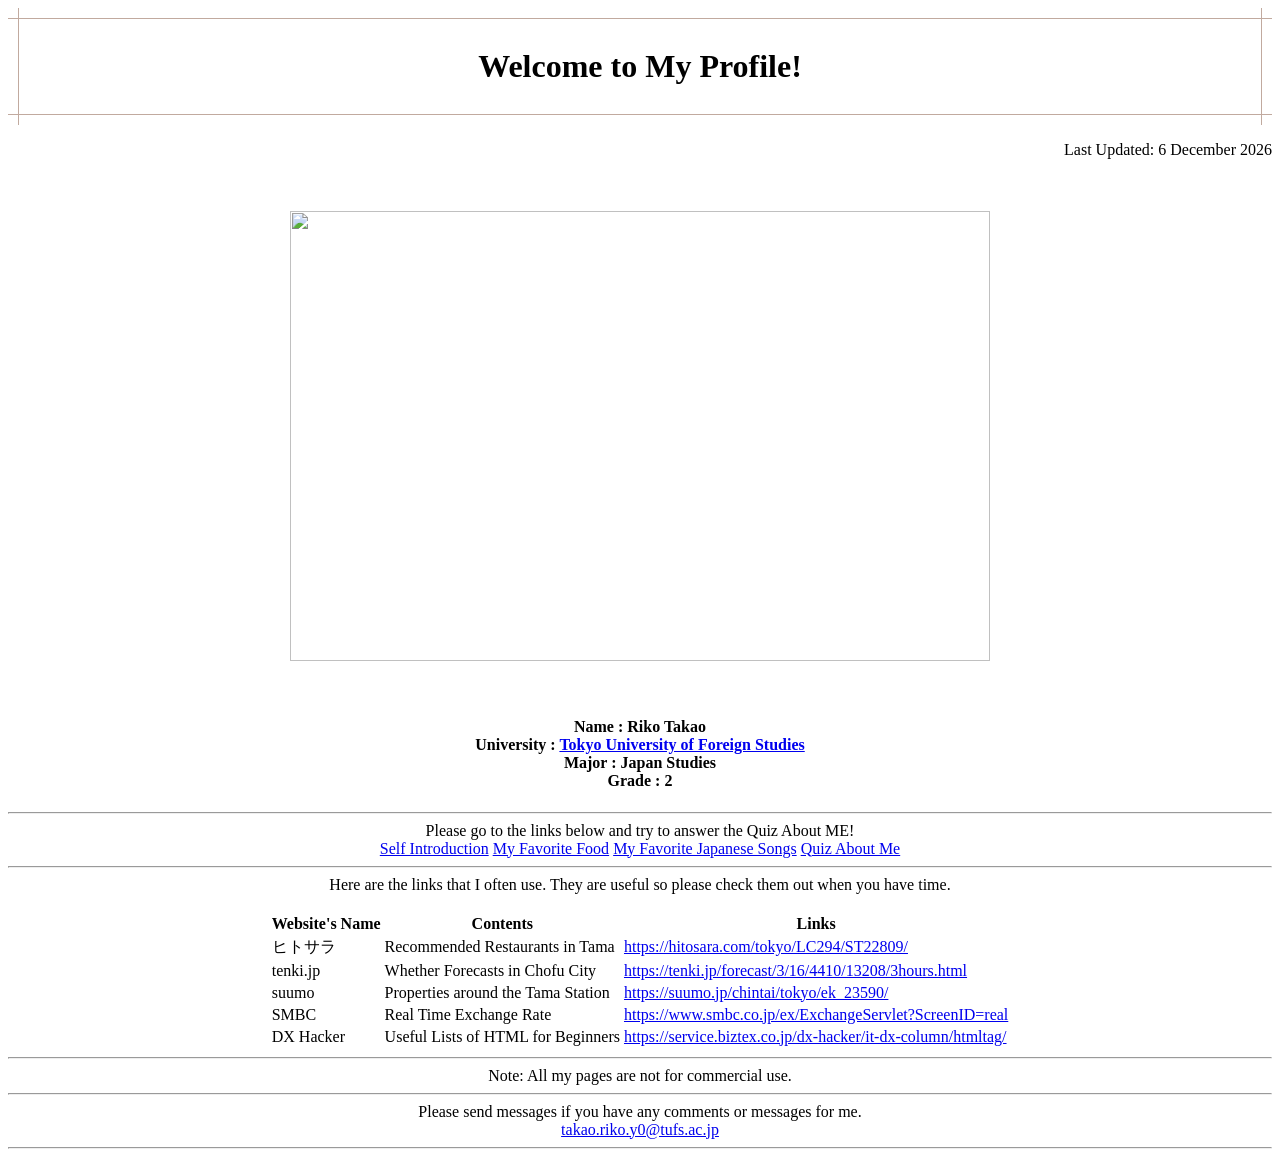
==== index.html @ 566cc7a6 "Create index.html" ====
<!DOCTYPE html>
<html lang="ja">
<head>
  <meta charset="utf-8">  
  <title>髙尾璃子ホームページ</title>
  <link rel="stylesheet" href="style.css" />
  <meta name="viewport" content="width=device-width, initial-scale=1">

  
</head>

<body>
<center>
  <div style="padding: 40px 45px ; background-size: 1px 1px; 
       background-position: 10px 0, 0 10px, right 10px top 0, left 0 bottom 10px; 
       background-repeat: repeat-y, repeat-x, repeat-y, repeat-x; 
       background-image: linear-gradient(#C1AA9F, #C1AA9F), linear-gradient(#C1AA9F, #C1AA9F), linear-gradient(#C1AA9F, #C1AA9F), linear-gradient(#C1AA9F, #C1AA9F); 
       color:#000000;">
    <font size="6"><b>Welcome to My Profile!</b></font>
  </div>
</center>

<p align="right">
  <script>
    const modifiedDate = new Date(document.lastModified);
    const options = { day: 'numeric', month: 'long', year: 'numeric' };
    const formattedDate = modifiedDate.toLocaleDateString('en-GB', options);
    document.write("Last Updated: " + formattedDate);
  </script>
</p>

<center>
  <img src="2025-04-23 151401.jpg" 
    style="padding: 16px 24px; margin: 20px auto; height: 450px; width: 700px;"><br/>

  <h4>
    Name : Riko Takao <br />
    University : <a href="https://www.tufs.ac.jp/">Tokyo University of Foreign Studies </a><br />
    Major : Japan Studies <br />
    Grade : 2 <br/>
  </h4>
</center>

<hr />
<center>
Please go to the links below and try to answer the Quiz About ME!<br/>

<div class="main-buttons">
  <a href="self introduction.htm" class="button"><span>Self Introduction</span></a>
  <a href="favorite food.htm" class="button"><span>My Favorite Food</span></a>
  <a href="favorite songs.htm" class="button"><span>My Favorite Japanese Songs</span></a>
  <a href="quiz.htm" class="button"><span>Quiz About Me</span></a>
</div>

<hr />

Here are the links that I often use. They are useful so please check them out when you have time.<br /><br />

<table>
  <tr>
    <th>Website's Name</th>
    <th>Contents</th>
    <th>Links</th>
  </tr>
  <tr>
    <td class="icon restaurant">ヒトサラ</td>
    <td>Recommended Restaurants in Tama</td>
    <td><a href="https://hitosara.com/tokyo/LC294/ST22809/">https://hitosara.com/tokyo/LC294/ST22809/</a></td>
  </tr>
  <tr>
    <td class="icon whether">tenki.jp</td>
    <td>Whether Forecasts in Chofu City</td>
    <td><a href="https://tenki.jp/forecast/3/16/4410/13208/3hours.html">https://tenki.jp/forecast/3/16/4410/13208/3hours.html</a></td>
  </tr>
  <tr>
    <td class="icon properties">suumo</td>
    <td>Properties around the Tama Station</td>
    <td><a href="https://suumo.jp/chintai/tokyo/ek_23590/">https://suumo.jp/chintai/tokyo/ek_23590/</a></td>
  </tr>
  <tr>
    <td class="icon rate">SMBC</td>
    <td>Real Time Exchange Rate</td>
    <td><a href="https://www.smbc.co.jp/ex/ExchangeServlet?ScreenID=real">https://www.smbc.co.jp/ex/ExchangeServlet?ScreenID=real</a></td>
  </tr>
  <tr>
    <td class="icon html">DX Hacker</td>
    <td>Useful Lists of HTML for Beginners</td>
    <td><a href="https://service.biztex.co.jp/dx-hacker/it-dx-column/htmltag/">https://service.biztex.co.jp/dx-hacker/it-dx-column/htmltag/</a></td>
  </tr>
</table>

<hr />

Note: All my pages are not for commercial use.

<hr />
Please send messages if you have any comments or messages for me.<br/>
<a href="mailto:takao.riko.y0@tufs.ac.jp">takao.riko.y0@tufs.ac.jp</a>
<hr />
</center>
</body>
</html>
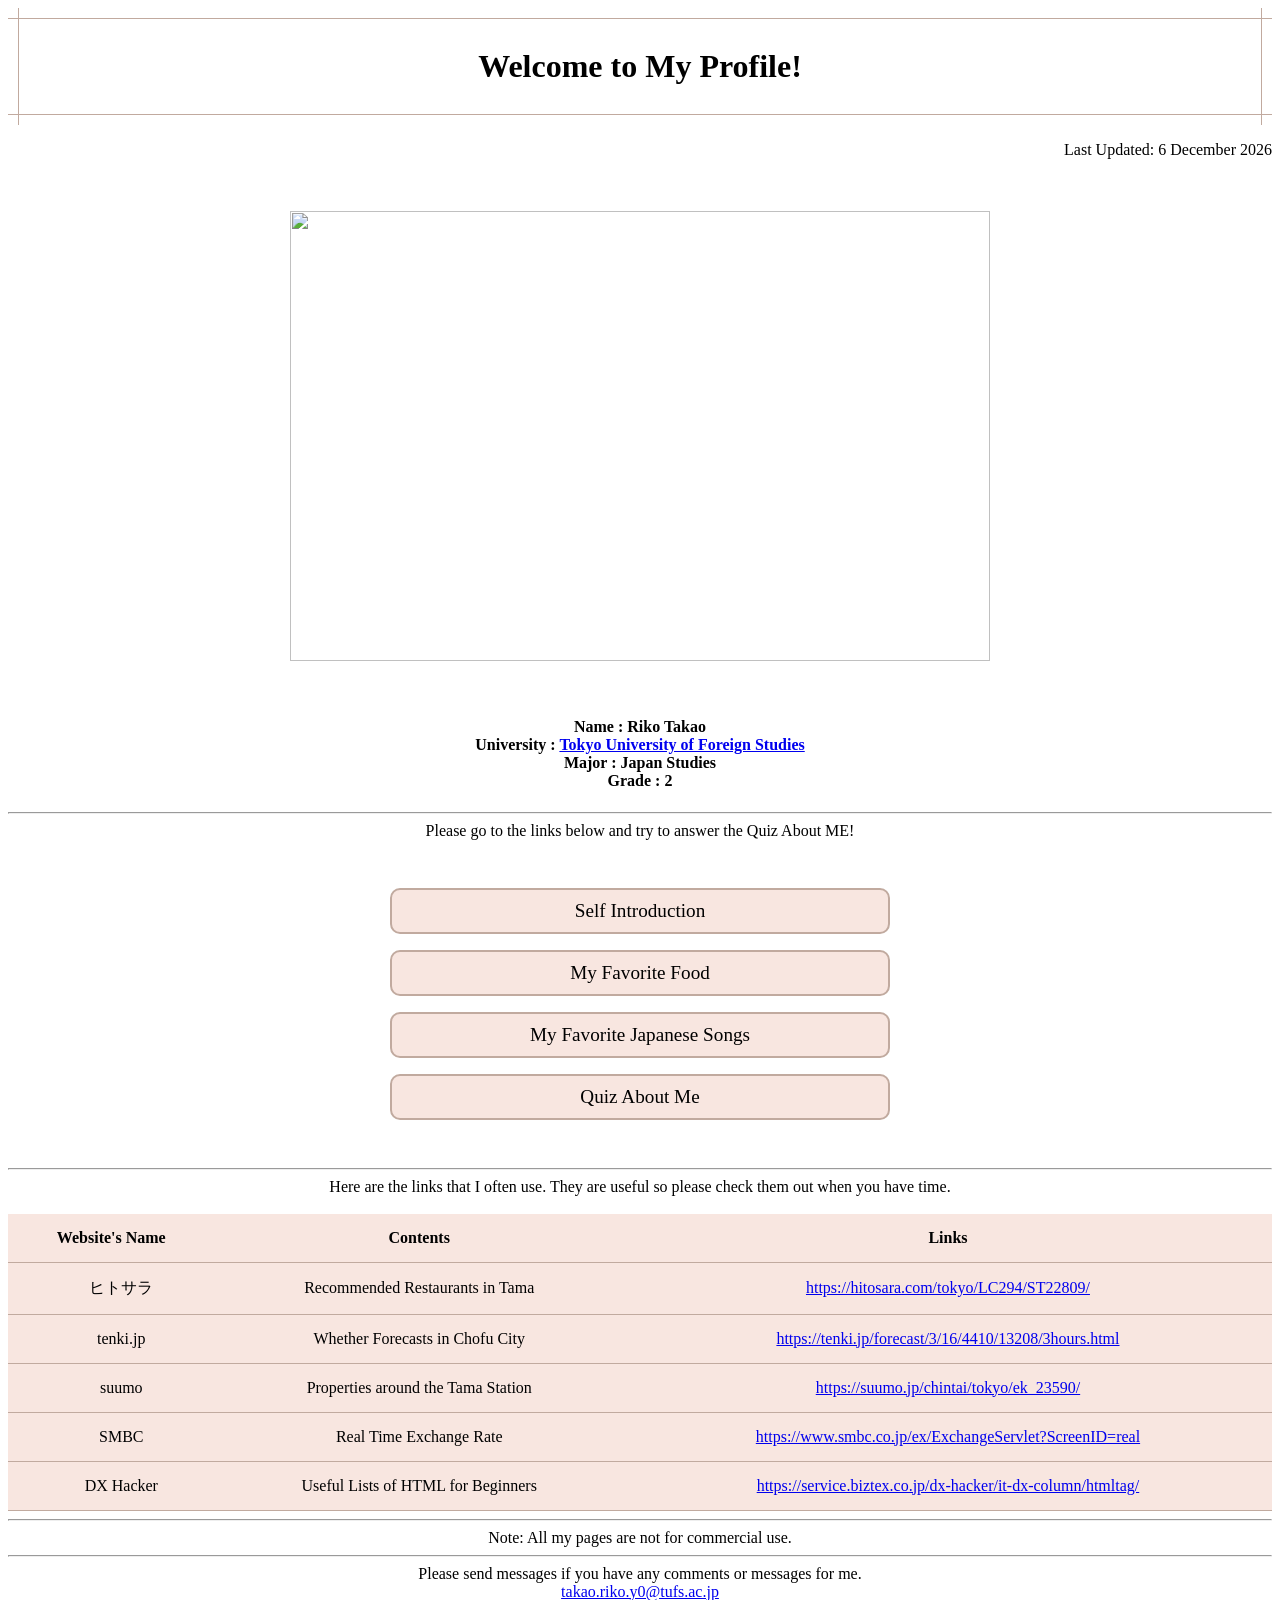
==== commit 4a03c679: "Update and rename index.htm to index.html" ====
--- a/index.html
+++ b/index.html
@@ -46,10 +46,10 @@
 Please go to the links below and try to answer the Quiz About ME!<br/>
 
 <div class="main-buttons">
-  <a href="self introduction.htm" class="button"><span>Self Introduction</span></a>
-  <a href="favorite food.htm" class="button"><span>My Favorite Food</span></a>
-  <a href="favorite songs.htm" class="button"><span>My Favorite Japanese Songs</span></a>
-  <a href="quiz.htm" class="button"><span>Quiz About Me</span></a>
+  <a href="self-introduction.html" class="button"><span>Self Introduction</span></a>
+  <a href="favorite-food.html" class="button"><span>My Favorite Food</span></a>
+  <a href="favorite-songs.html" class="button"><span>My Favorite Japanese Songs</span></a>
+  <a href="quiz.html" class="button"><span>Quiz About Me</span></a>
 </div>
 
 <hr />
--- a/style.css
+++ b/style.css
@@ -0,0 +1,239 @@
+﻿
+.main-buttons {
+   display: block;
+   margin: 1.0rem auto;
+   padding: 1rem 2rem; 
+   font-size: 1.2rem;
+   border-radius: 10px;
+   width: 90%;
+   max-width: 500px;
+
+}
+
+.main-buttons a.button {
+  display: block;
+  position: relative;
+  margin: 1.0rem auto;
+  padding: 10px 20px;
+  text-decoration: none;
+  font-weight: 500;
+  color: black;
+  background-color: #F8E6E0; 
+  border: 2px solid #C1AA9F; 
+  border-radius: 10px;
+  overflow: hidden;
+  transition: all 0.3s ease-in-out;
+}
+
+.main-buttons a.button span {
+  position: relative;
+  z-index: 3;
+  color: black;
+  text-shadow: none;
+  transition: all 0.3s ease;
+}
+
+.main-buttons a.button:after {
+  content: "";
+  position: absolute;
+  top: 0;
+  left: 0;
+  height: 100%;
+  width: 0;
+  background: #FFC0CB;
+  z-index: 1;
+  transition: all 0.4s ease;
+  border-radius: 10px;
+}
+
+.main-buttons a.button:hover:after {
+  width: 100%;
+}
+
+.main-buttons a.button:hover span {
+  color: black; 
+  text-shadow: none;
+}
+
+.table-container {
+  position: relative;
+  margin: 0 auto;
+  max-width: 100%;
+  overflow-x: auto;  
+}
+
+table {
+  width: 100%;      
+  min-width: 600px; 
+  border-collapse: collapse;
+  border-spacing: 0;
+  background-color: #F8E6E0;
+}
+
+table tr{
+  border-bottom: solid 1px #C1AA9F;
+  cursor: pointer;
+}
+
+table tr:hover{
+  background-color:  #FFC0CB;
+}
+
+table th, table td {
+  text-align: center;
+  padding: 15px 10px;
+  white-space: nowrap;  /
+}
+
+table td.icon{
+  position: relative;
+  background-size: 35px;
+  background-position: left 5px center;
+  background-repeat: no-repeat;
+  padding-left: 30px;
+  max-width: 80%;
+}
+
+table td.icon.restaurant{
+  background-image: url(https://blogger.googleusercontent.com/img/b/R29vZ2xl/AVvXsEglkhJhAEEFD7lSbiMrysg6PJgyq5zSOcAJTybZIdJRO8Oyfppk9tA0086z1fqi60m4y8NRRY7B7yBMumXTWzav-v96DAJpQOCgjAhk8cqy8BL3Os3fAsgwIDt1CCzB3y1QNPSM5JMpZCT1/s1600/building_food_family_restaurant.png)
+}
+
+table td.icon.whether{
+  background-image: url(https://blogger.googleusercontent.com/img/b/R29vZ2xl/AVvXsEjtFq3c4REV1FsM-hXO_v72jW3-8DWm8amy8DcK2vgAKvCkoUO5NPqvyC8Wnz6fpJvCpscQIC1sSCWwwZ87wQyw6iiYt0EYE0ad4Bvhsh9IRPSE90oEw8UvLhgNs-SL0uSzjMv9i63Nt_l3/s800/job_otenki_oneesan.png)
+}
+
+table td.icon.properties{
+  background-image: url(https://blogger.googleusercontent.com/img/b/R29vZ2xl/AVvXsEhSS7oVSFeAUeFNcfsgQ5Kb_POz6IM2PocD0OaY_f_VZOuiUjBNBsnsb29L_jHriGcvsvkWUL8cMzWsZhb9ylkSiG2eNGhkG1JVREdCUv8-pXKslcDfcNFL60MbFxKc2nl5mWvAyP97XW0/s800/house_1f.png)
+}
+
+table td.icon.rate{
+  background-image: url(https://blogger.googleusercontent.com/img/b/R29vZ2xl/AVvXsEiFLhdsqz5nqUA_R8SDUvc8NGBexFmP39-8NuLqDB2M7J6a9ZeSnANm5Bq1Il7ZqdrQj2ToXJILx8GhKKmDdxO69Q4PkVAE0znskN-rfbJHhbLoIxxNPmB1KMBrtrsyevWHKSpwNssshrqmhbCEZ6oGghvptQCnvCzqXE71-h6Roc9_AMSaEPDYJnuHMrUQ/s1054/money_kawase_kainyu.png)
+}
+
+table td.icon.html{
+  background-image: url(https://blogger.googleusercontent.com/img/b/R29vZ2xl/AVvXsEjtvoVlGk_EhVUs-_-OpfhwsZfY1hKEQZEYOiOBffH52ijMU5Yjh1Xa40woiy_bPF8EPB3HWhwRzTR6R1OrbjDMXyLrmr8knDUgajd7y2r2JzYjeMoOLmWk2AuDloDEEX9rasicthjmoYMY/s800/computer_programming_woman.png)
+}
+form label {
+  position: relative;
+  display: block;          
+  margin-bottom: 8px;
+  cursor: pointer;
+  font-size: 16px;
+}
+
+.quiz-container form {
+    display: flex;
+    flex-direction: column;
+    align-items: flex-start;
+    margin-bottom: 20px;
+  }
+
+  .quiz-container label {
+    display: flex;
+    align-items: center;
+    gap: 8px;
+    margin-bottom: 8px;
+    margin-left: 38%;
+  }
+
+.quiz-container {
+      background-color: rgba(255, 240, 245, 0.8); 
+      border-radius: 15px;
+      padding: 20px 30px;
+      margin: 30px auto;
+      width: 60%;
+      box-shadow: 0 0 8px rgba(0, 0, 0, 0.1);
+    }
+
+.quiz-container h1 {
+      font-size: 20px;
+      margin-bottom: 15px;
+    }
+
+.answer {
+  display: none;
+  margin-top: 5px;
+  font-weight: bold;
+}
+.correct {
+  color: red;
+}
+.incorrect {
+  color: blue;
+}
+
+.eat-img {
+  position: absolute ;
+  bottom: 3px;
+  left: 70%;
+  right: 0;
+  width: 100px; 
+  margin: 10px
+}
+
+.profile {
+  background: #FFF;
+  width: 300px;
+  padding: 2rem;
+  border: 1px solid #1a1a1a;
+}
+
+.profile__img {
+  display: block;
+  width: 100px;
+  height: 100px;
+  border-radius:50%;
+  margin: 0 auto;
+}
+
+.profile__name {
+  text-align:center;
+  font-weight:bold;
+  font-size:1.2rem;
+  margin: 1rem auto 1rem;
+  letter-spacing:.1rem;
+}
+
+.profile__desc {
+  line-height:1.6rem;
+}
+
+.food-table {
+  width: 90%;
+  margin: 0 auto 40px auto;
+  border-collapse: collapse;
+}
+
+.food-table .row {
+  display: flex;
+  align-items: center;
+  justify-content: center;
+  margin: 40px 0;
+}
+
+.food-table .row:nth-child(odd) td:first-child {
+  order: 1;
+}
+
+.food-table .row:nth-child(odd) td:last-child {
+  order: 2;
+}
+.food-table .reverse {
+  flex-direction: row-reverse;
+}
+
+
+.food-table .row:nth-child(even) td:first-child {
+  order: 2;
+}
+
+.food-table .row:nth-child(even) td:last-child {
+  order: 1;
+}
+
+.food-table td {
+  width: 50%;
+  padding: 20px;
+  text-align: center;
+}
+
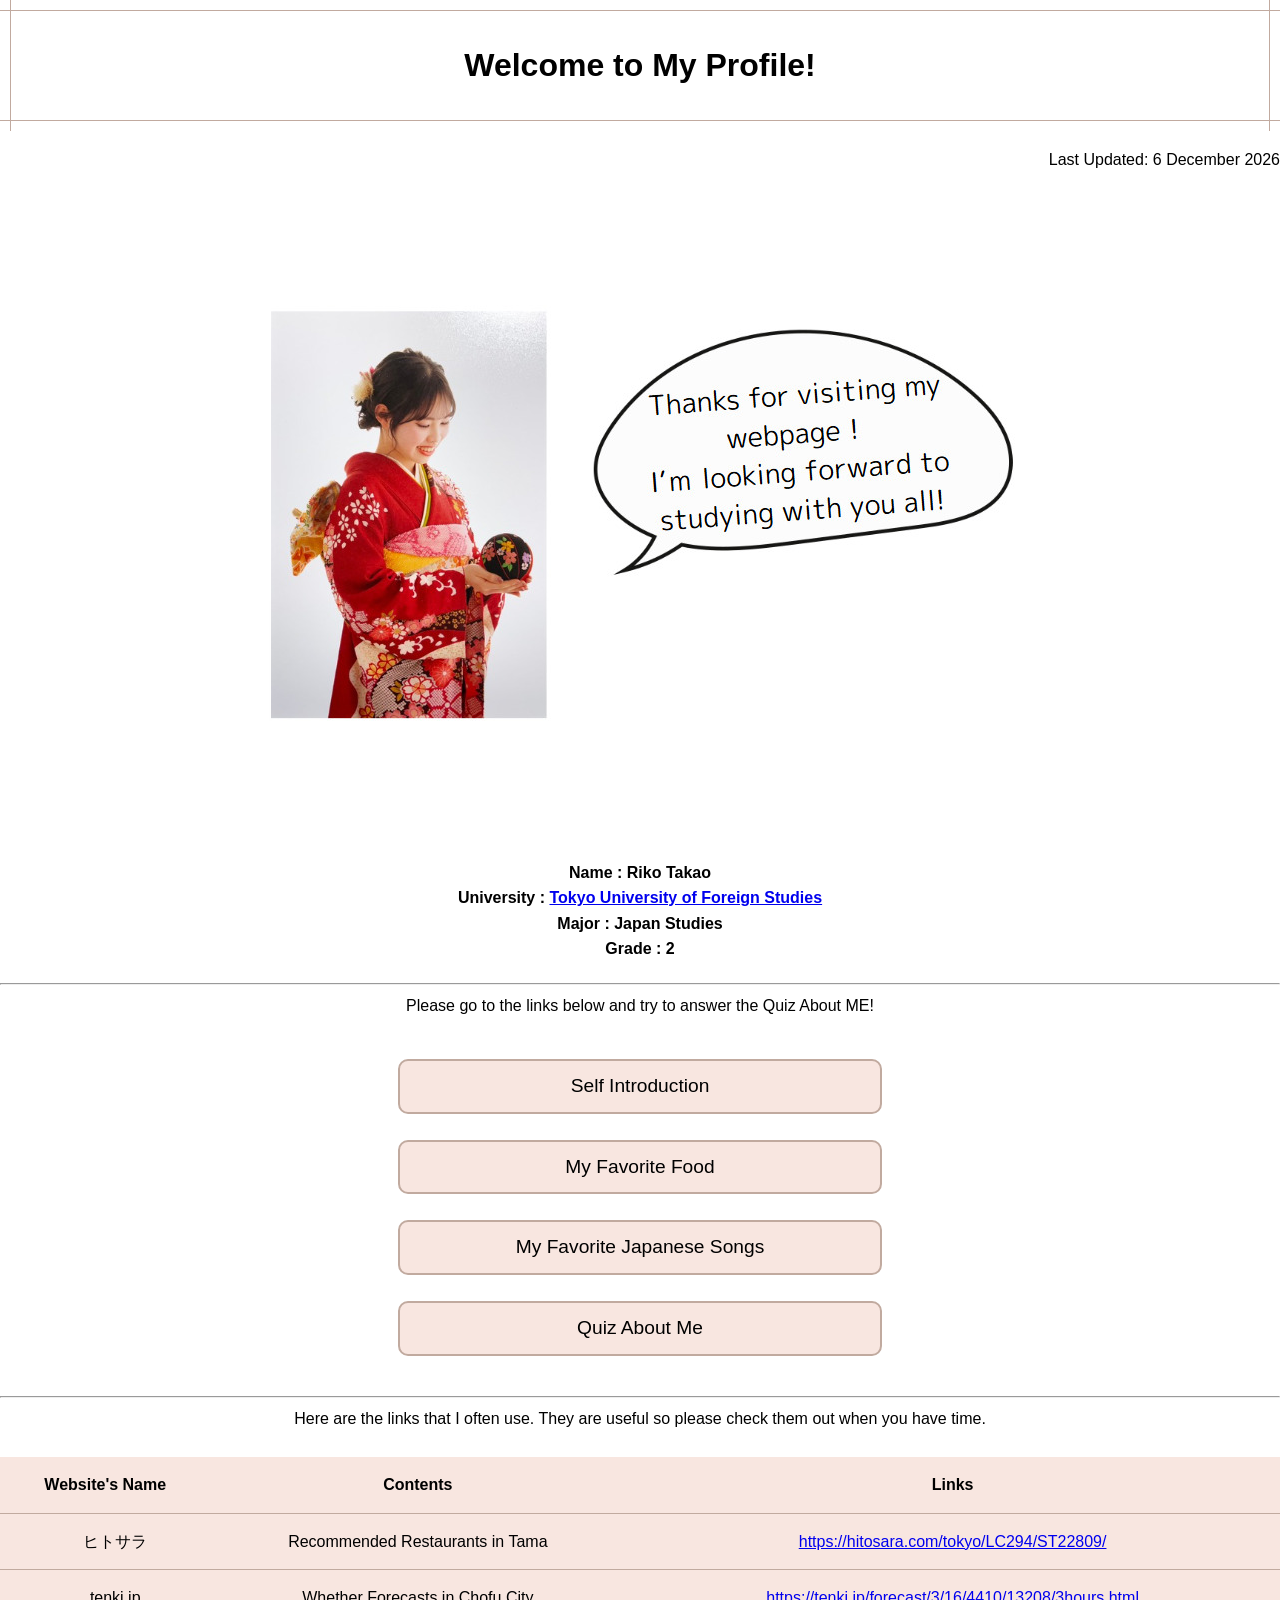
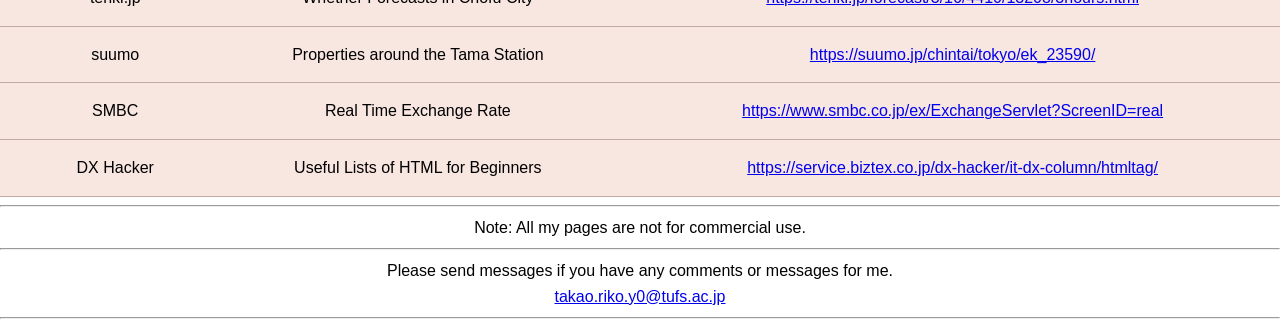
==== commit a96cb974: "Update index.html" ====
--- a/index.html
+++ b/index.html
@@ -30,8 +30,7 @@
 </p>
 
 <center>
-  <img src="2025-04-23 151401.jpg" 
-    style="padding: 16px 24px; margin: 20px auto; height: 450px; width: 700px;"><br/>
+  <img src="2025-04-23 151401.jpg" class="responsive-img"><br/>
 
   <h4>
     Name : Riko Takao <br />
--- a/style.css
+++ b/style.css
@@ -1,19 +1,36 @@
-﻿
+body {
+  margin: 0;
+  padding: 0;
+  font-family: sans-serif;
+  line-height: 1.6;
+  background-color: #fff;
+  color: #000;
+}
+
+.responsive-img {
+  max-width: 100%;
+  height: auto;
+  padding: 16px 24px;
+  margin: 20px auto;
+  display: block;
+}
+
 .main-buttons {
-   display: block;
-   margin: 1.0rem auto;
-   padding: 1rem 2rem; 
-   font-size: 1.2rem;
-   border-radius: 10px;
-   width: 90%;
-   max-width: 500px;
-
+  display: flex;
+  flex-wrap: wrap;
+  justify-content: center;
+  gap: 10px;
+  margin: 1.0rem auto;
+  padding: 1rem 2rem; 
+  font-size: 1.2rem;
+  max-width: 500px;
+  width: 90%;
 }
 
 .main-buttons a.button {
   display: block;
   position: relative;
-  margin: 1.0rem auto;
+  margin: 0.5rem;
   padding: 10px 20px;
   text-decoration: none;
   font-weight: 500;
@@ -23,6 +40,8 @@
   border-radius: 10px;
   overflow: hidden;
   transition: all 0.3s ease-in-out;
+  flex: 1 1 40%;
+  text-align: center;
 }
 
 .main-buttons a.button span {
@@ -82,7 +101,7 @@
 table th, table td {
   text-align: center;
   padding: 15px 10px;
-  white-space: nowrap;  /
+  white-space: nowrap;
 }
 
 table td.icon{
@@ -113,6 +132,38 @@
 table td.icon.html{
   background-image: url(https://blogger.googleusercontent.com/img/b/R29vZ2xl/AVvXsEjtvoVlGk_EhVUs-_-OpfhwsZfY1hKEQZEYOiOBffH52ijMU5Yjh1Xa40woiy_bPF8EPB3HWhwRzTR6R1OrbjDMXyLrmr8knDUgajd7y2r2JzYjeMoOLmWk2AuDloDEEX9rasicthjmoYMY/s800/computer_programming_woman.png)
 }
+
+/* ========== Responsive Media Queries ========== */
+@media screen and (max-width: 600px) {
+  .main-buttons {
+    flex-direction: column;
+    padding: 1rem;
+  }
+
+  .main-buttons a.button {
+    flex: 1 1 100%;
+  }
+
+  table {
+    min-width: unset;
+    font-size: 14px;
+  }
+
+  .quiz-container {
+    width: 90%;
+    padding: 1rem;
+  }
+
+  .profile {
+    width: 90%;
+  }
+
+  iframe {
+    width: 100% !important;
+    height: auto !important;
+  }
+}
+
 form label {
   position: relative;
   display: block;          
@@ -126,15 +177,15 @@
     flex-direction: column;
     align-items: flex-start;
     margin-bottom: 20px;
-  }
-
-  .quiz-container label {
+}
+
+.quiz-container label {
     display: flex;
     align-items: center;
     gap: 8px;
     margin-bottom: 8px;
     margin-left: 38%;
-  }
+}
 
 .quiz-container {
       background-color: rgba(255, 240, 245, 0.8); 
@@ -143,12 +194,12 @@
       margin: 30px auto;
       width: 60%;
       box-shadow: 0 0 8px rgba(0, 0, 0, 0.1);
-    }
+}
 
 .quiz-container h1 {
       font-size: 20px;
       margin-bottom: 15px;
-    }
+}
 
 .answer {
   display: none;
@@ -206,34 +257,40 @@
 
 .food-table .row {
   display: flex;
+  flex-wrap: wrap;
   align-items: center;
   justify-content: center;
   margin: 40px 0;
 }
 
-.food-table .row:nth-child(odd) td:first-child {
-  order: 1;
-}
-
-.food-table .row:nth-child(odd) td:last-child {
-  order: 2;
-}
-.food-table .reverse {
-  flex-direction: row-reverse;
-}
-
-
-.food-table .row:nth-child(even) td:first-child {
-  order: 2;
-}
-
-.food-table .row:nth-child(even) td:last-child {
-  order: 1;
-}
-
 .food-table td {
-  width: 50%;
+  width: 100%;
   padding: 20px;
   text-align: center;
 }
 
+@media screen and (min-width: 601px) {
+  .food-table .row {
+    flex-wrap: nowrap;
+  }
+
+  .food-table td {
+    width: 50%;
+  }
+
+  .food-table .row:nth-child(odd) td:first-child {
+    order: 1;
+  }
+
+  .food-table .row:nth-child(odd) td:last-child {
+    order: 2;
+  }
+
+  .food-table .row:nth-child(even) td:first-child {
+    order: 2;
+  }
+
+  .food-table .row:nth-child(even) td:last-child {
+    order: 1;
+  }
+}
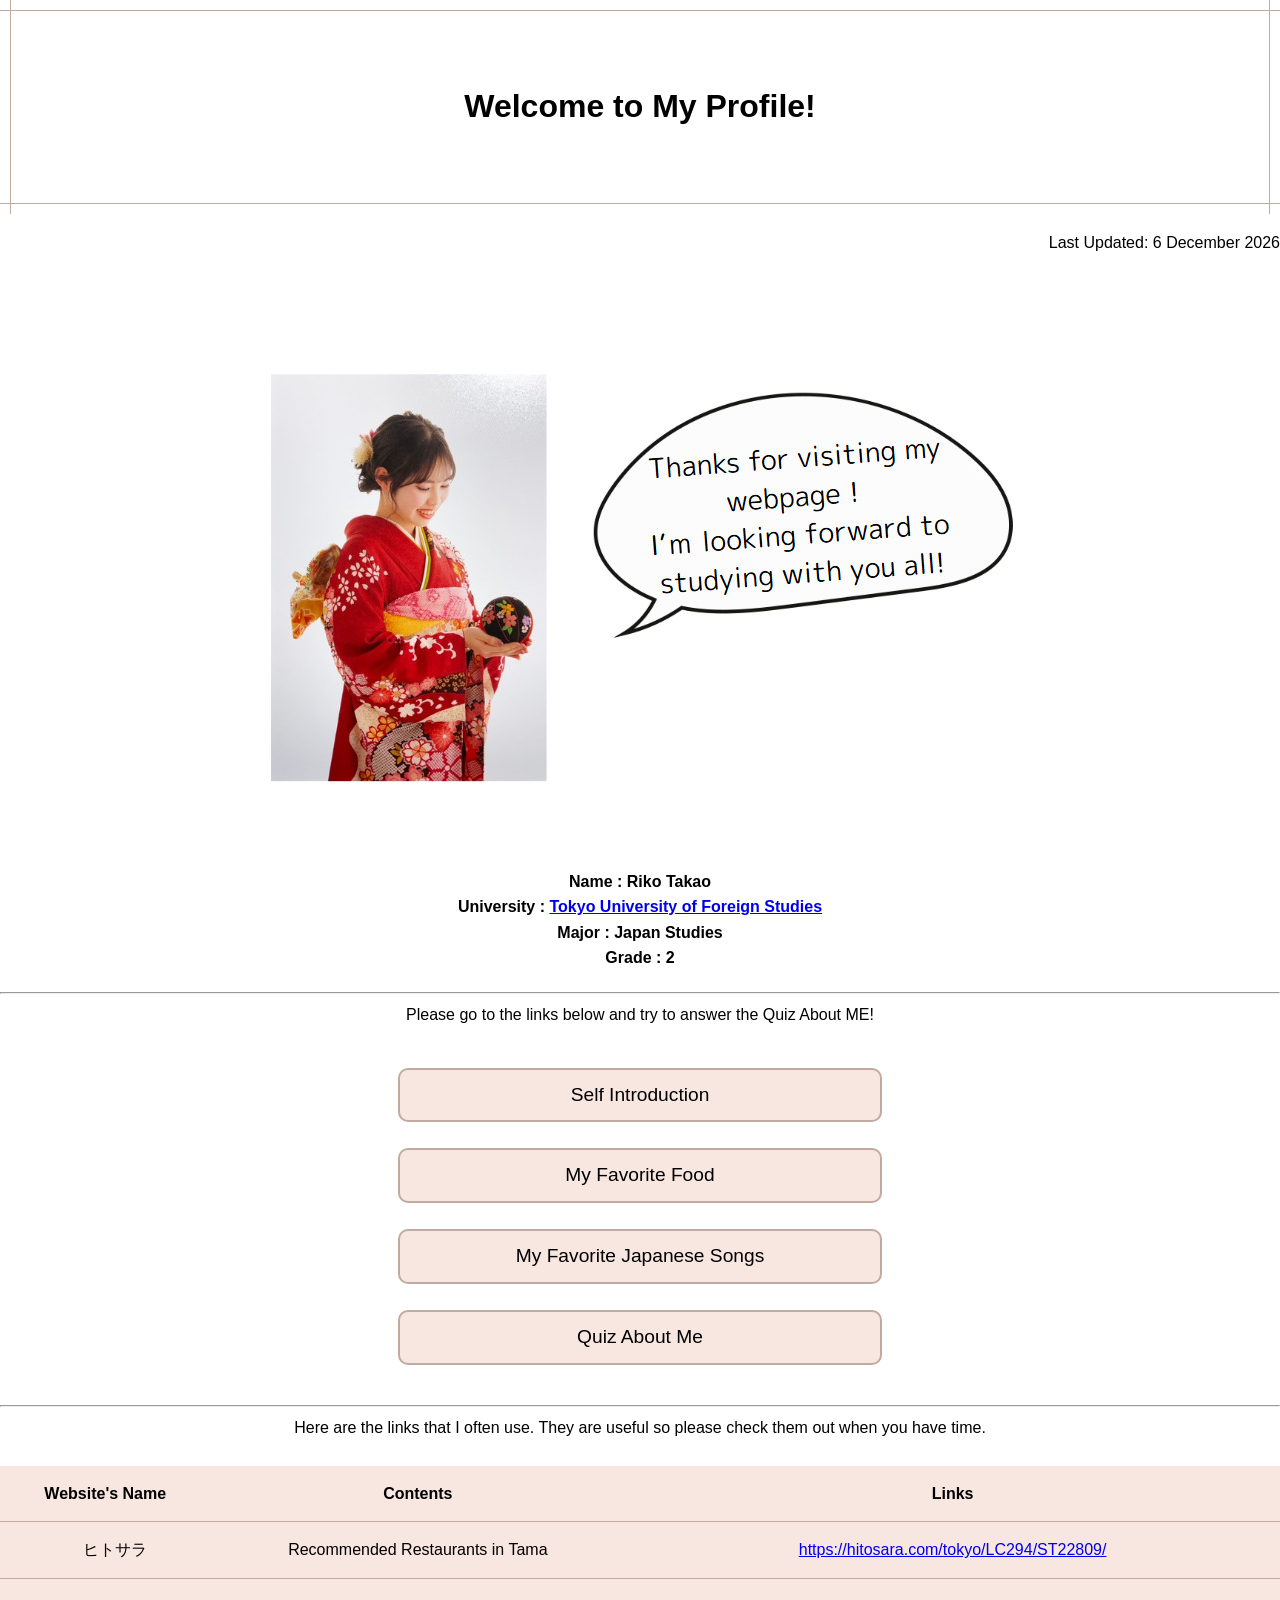
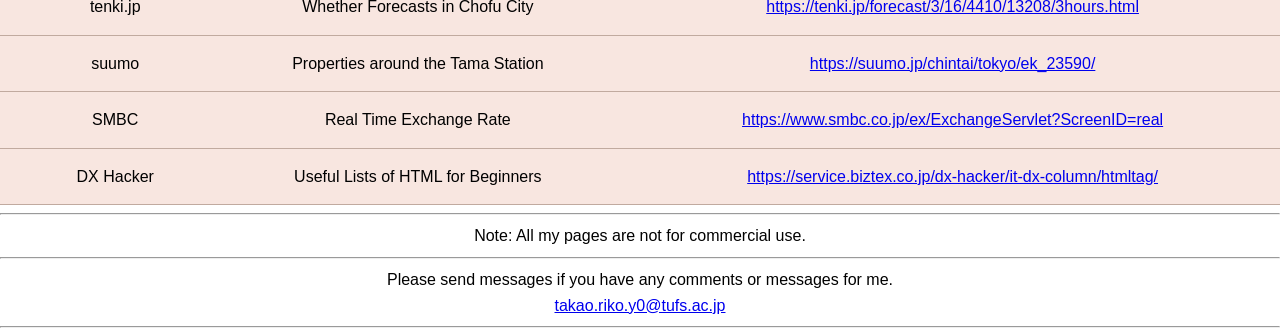
==== commit ffbb0976: "Update index.html" ====
--- a/index.html
+++ b/index.html
@@ -16,7 +16,8 @@
        background-repeat: repeat-y, repeat-x, repeat-y, repeat-x; 
        background-image: linear-gradient(#C1AA9F, #C1AA9F), linear-gradient(#C1AA9F, #C1AA9F), linear-gradient(#C1AA9F, #C1AA9F), linear-gradient(#C1AA9F, #C1AA9F); 
        color:#000000;">
-    <font size="6"><b>Welcome to My Profile!</b></font>
+    <h1 class="page-title">Welcome to My Profile!</h1>
+
   </div>
 </center>
 
--- a/style.css
+++ b/style.css
@@ -6,15 +6,13 @@
   background-color: #fff;
   color: #000;
 }
-
-.responsive-img {
-  max-width: 100%;
-  height: auto;
-  padding: 16px 24px;
-  margin: 20px auto;
-  display: block;
-}
-
+.page-title {
+  font-size: 2rem;
+  text-align: center;
+  padding: 20px;
+  font-weight: bold;
+  color: #000;
+}
 .main-buttons {
   display: flex;
   flex-wrap: wrap;
@@ -135,11 +133,21 @@
 
 /* ========== Responsive Media Queries ========== */
 @media screen and (max-width: 600px) {
+  .page-title {
+    font-size: 1.5rem;
+    padding: 16px;
+  }
   .main-buttons {
     flex-direction: column;
     padding: 1rem;
   }
-
+  .responsive-img {
+  max-width: 100%;
+  height: auto;
+  padding: 16px 24px;
+  margin: 20px auto;
+  display: block;
+}
   .main-buttons a.button {
     flex: 1 1 100%;
   }
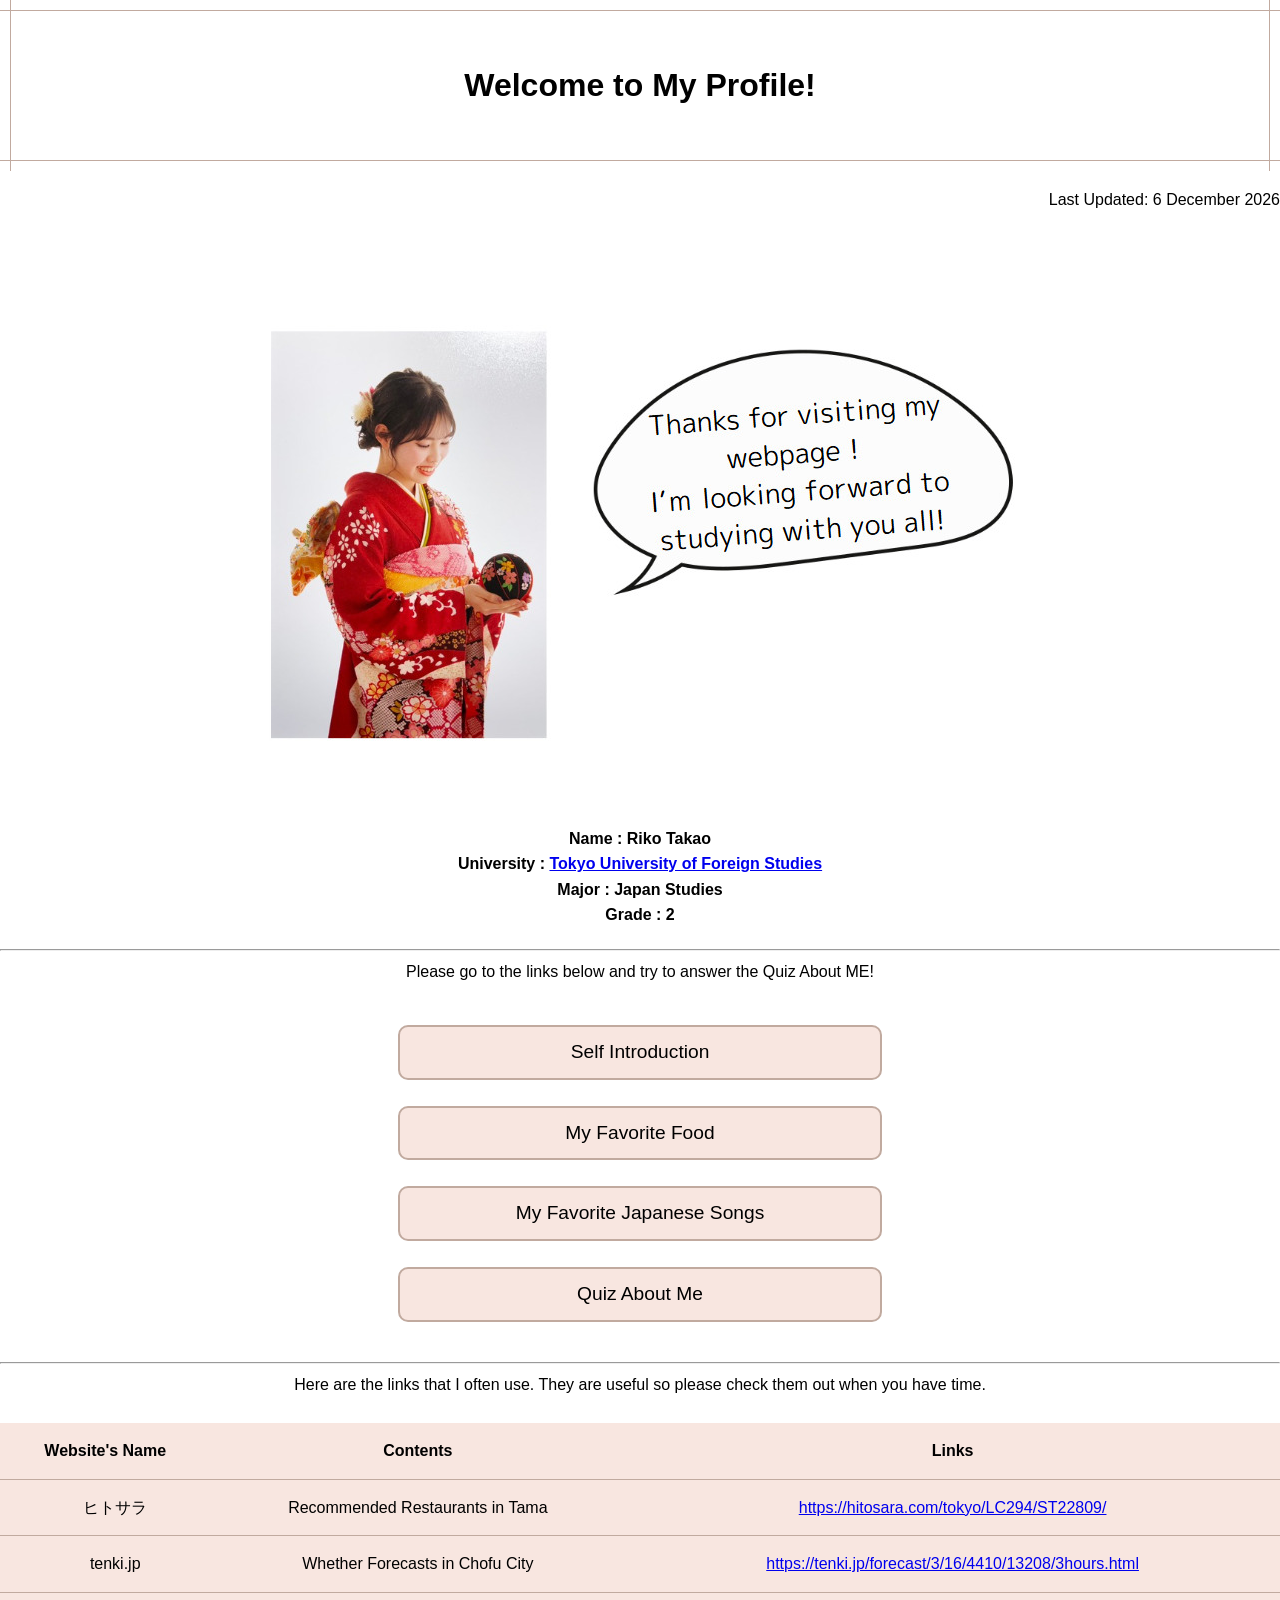
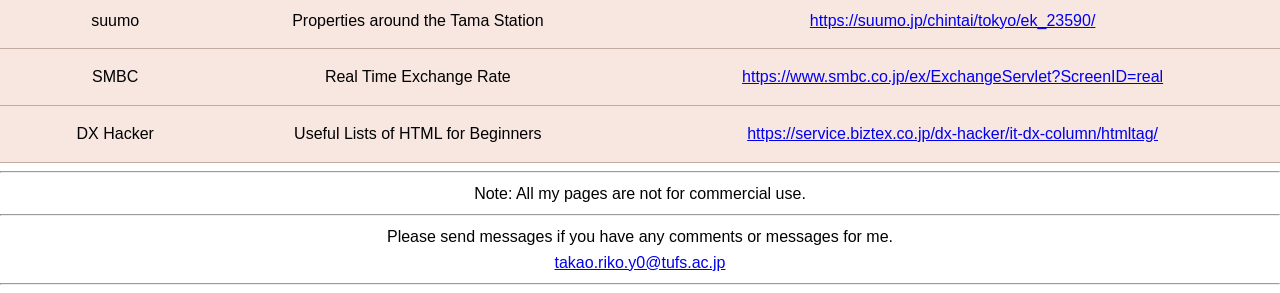
==== commit 8b23cbe8: "Update index.html" ====
--- a/index.html
+++ b/index.html
@@ -11,13 +11,12 @@
 
 <body>
 <center>
-  <div style="padding: 40px 45px ; background-size: 1px 1px; 
+ <div style="padding: 40px 45px ; background-size: 1px 1px; 
        background-position: 10px 0, 0 10px, right 10px top 0, left 0 bottom 10px; 
        background-repeat: repeat-y, repeat-x, repeat-y, repeat-x; 
-       background-image: linear-gradient(#C1AA9F, #C1AA9F), linear-gradient(#C1AA9F, #C1AA9F), linear-gradient(#C1AA9F, #C1AA9F), linear-gradient(#C1AA9F, #C1AA9F); 
+       background-image: linear-gradient(#C1AA9F, #C1AA9F), linear-gradient(#C1AA9F, #C1AA9F), linear-gradient(#C1AA9F,#C1AA9F), linear-gradient(#C1AA9F, #C1AA9F); 
        color:#000000;">
-    <h1 class="page-title">Welcome to My Profile!</h1>
-
+    <div class="page-title">Welcome to My Profile!</div>
   </div>
 </center>
 
@@ -56,6 +55,7 @@
 
 Here are the links that I often use. They are useful so please check them out when you have time.<br /><br />
 
+  <div class="table-container">
 <table>
   <tr>
     <th>Website's Name</th>
@@ -87,7 +87,7 @@
     <td>Useful Lists of HTML for Beginners</td>
     <td><a href="https://service.biztex.co.jp/dx-hacker/it-dx-column/htmltag/">https://service.biztex.co.jp/dx-hacker/it-dx-column/htmltag/</a></td>
   </tr>
-</table>
+</table></div>
 
 <hr />
 
--- a/style.css
+++ b/style.css
@@ -76,7 +76,8 @@
   position: relative;
   margin: 0 auto;
   max-width: 100%;
-  overflow-x: auto;  
+  overflow-x: auto; 
+  -webkit-overflow-scrolling: touch; 
 }
 
 table {
@@ -133,7 +134,7 @@
 
 /* ========== Responsive Media Queries ========== */
 @media screen and (max-width: 600px) {
-  .page-title {
+ .page-title {
     font-size: 1.5rem;
     padding: 16px;
   }
@@ -141,13 +142,13 @@
     flex-direction: column;
     padding: 1rem;
   }
-  .responsive-img {
+ .responsive-img {
   max-width: 100%;
   height: auto;
   padding: 16px 24px;
   margin: 20px auto;
   display: block;
-}
+ }
   .main-buttons a.button {
     flex: 1 1 100%;
   }
@@ -220,14 +221,16 @@
 .incorrect {
   color: blue;
 }
-
-.eat-img {
-  position: absolute ;
-  bottom: 3px;
-  left: 70%;
-  right: 0;
-  width: 100px; 
-  margin: 10px
+.quiz-with-img {
+  position: relative;
+}
+
+.quiz-img-bottom-right {
+  position: absolute;
+  bottom: 10px;
+  right: 10px;
+  width: 80px;
+  height: auto;
 }
 
 .profile {
@@ -263,12 +266,13 @@
   border-collapse: collapse;
 }
 
-.food-table .row {
-  display: flex;
-  flex-wrap: wrap;
-  align-items: center;
-  justify-content: center;
-  margin: 40px 0;
+
+.food-table .kimchi-row td:first-child {
+  order: 2;
+}
+
+.food-table .kimchi-row td:last-child {
+  order: 1;
 }
 
 .food-table td {
@@ -278,6 +282,17 @@
 }
 
 @media screen and (min-width: 601px) {
+  .quiz-container label {
+  margin-left: auto;
+  margin-right: auto;
+  justify-content: center;
+}
+  .quiz-img-bottom-right {
+    width: 100px;
+  }
+  .food-table.container {
+    -webkit-overflow-scrolling: touch;
+  }
   .food-table .row {
     flex-wrap: nowrap;
   }
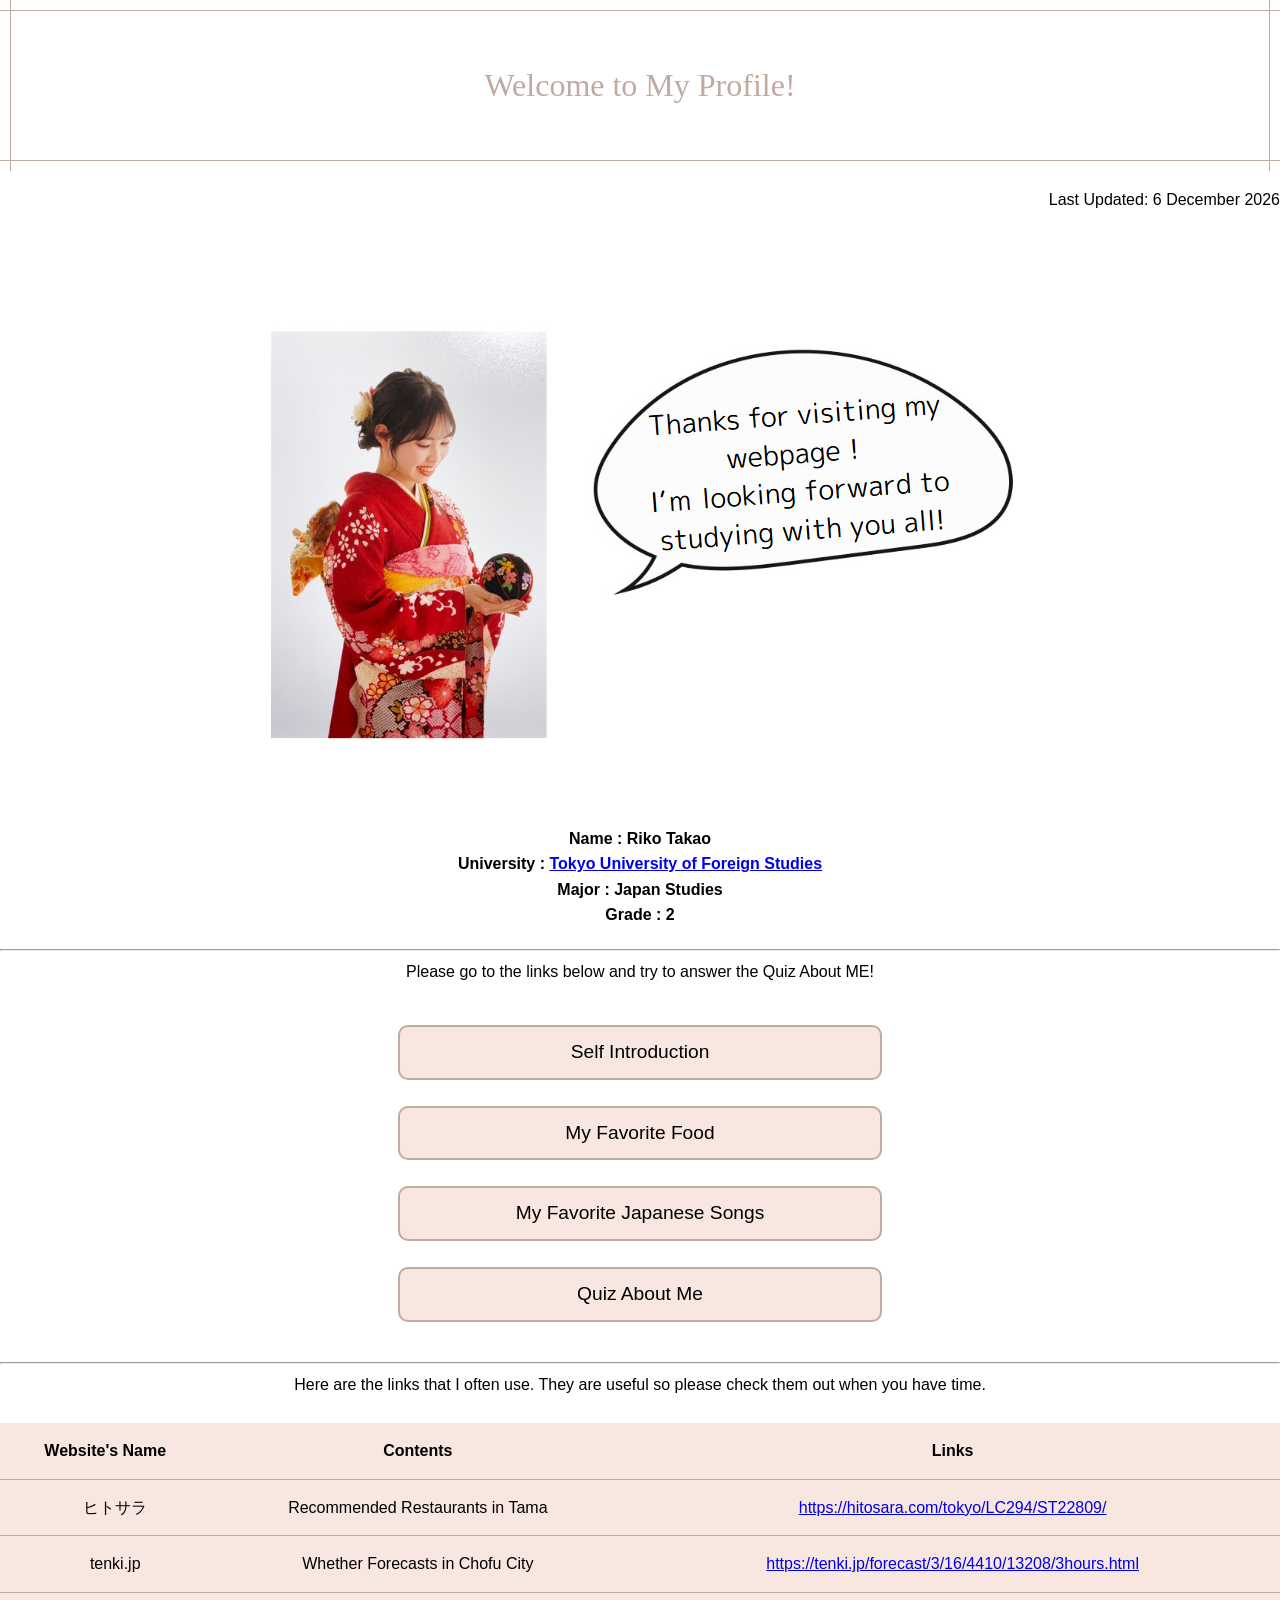
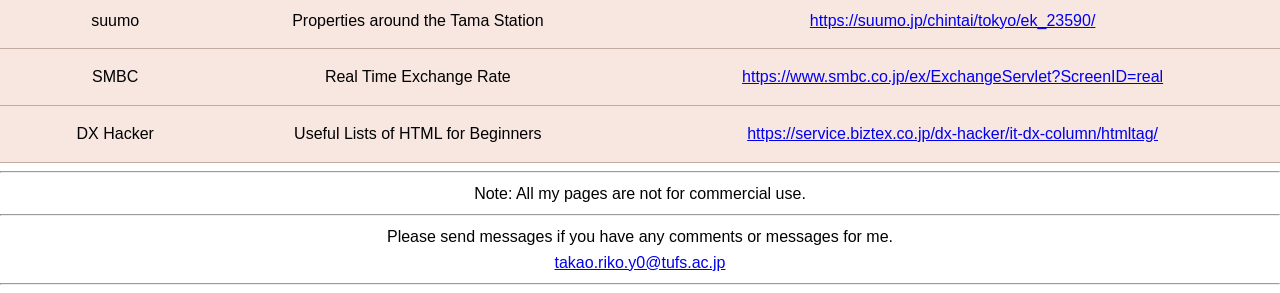
==== commit b3c1c173: "Update index.html" ====
--- a/index.html
+++ b/index.html
@@ -3,7 +3,7 @@
 <head>
   <meta charset="utf-8">  
   <title>髙尾璃子ホームページ</title>
-  <link rel="stylesheet" href="style.css" />
+  <link rel="stylesheet" href="style.css"/>
   <meta name="viewport" content="width=device-width, initial-scale=1">
 
   
--- a/style.css
+++ b/style.css
@@ -9,9 +9,9 @@
 .page-title {
   font-size: 2rem;
   text-align: center;
+  font-family: fantasy;
   padding: 20px;
-  font-weight: bold;
-  color: #000;
+  color: #C1AA9F;
 }
 .main-buttons {
   display: flex;
